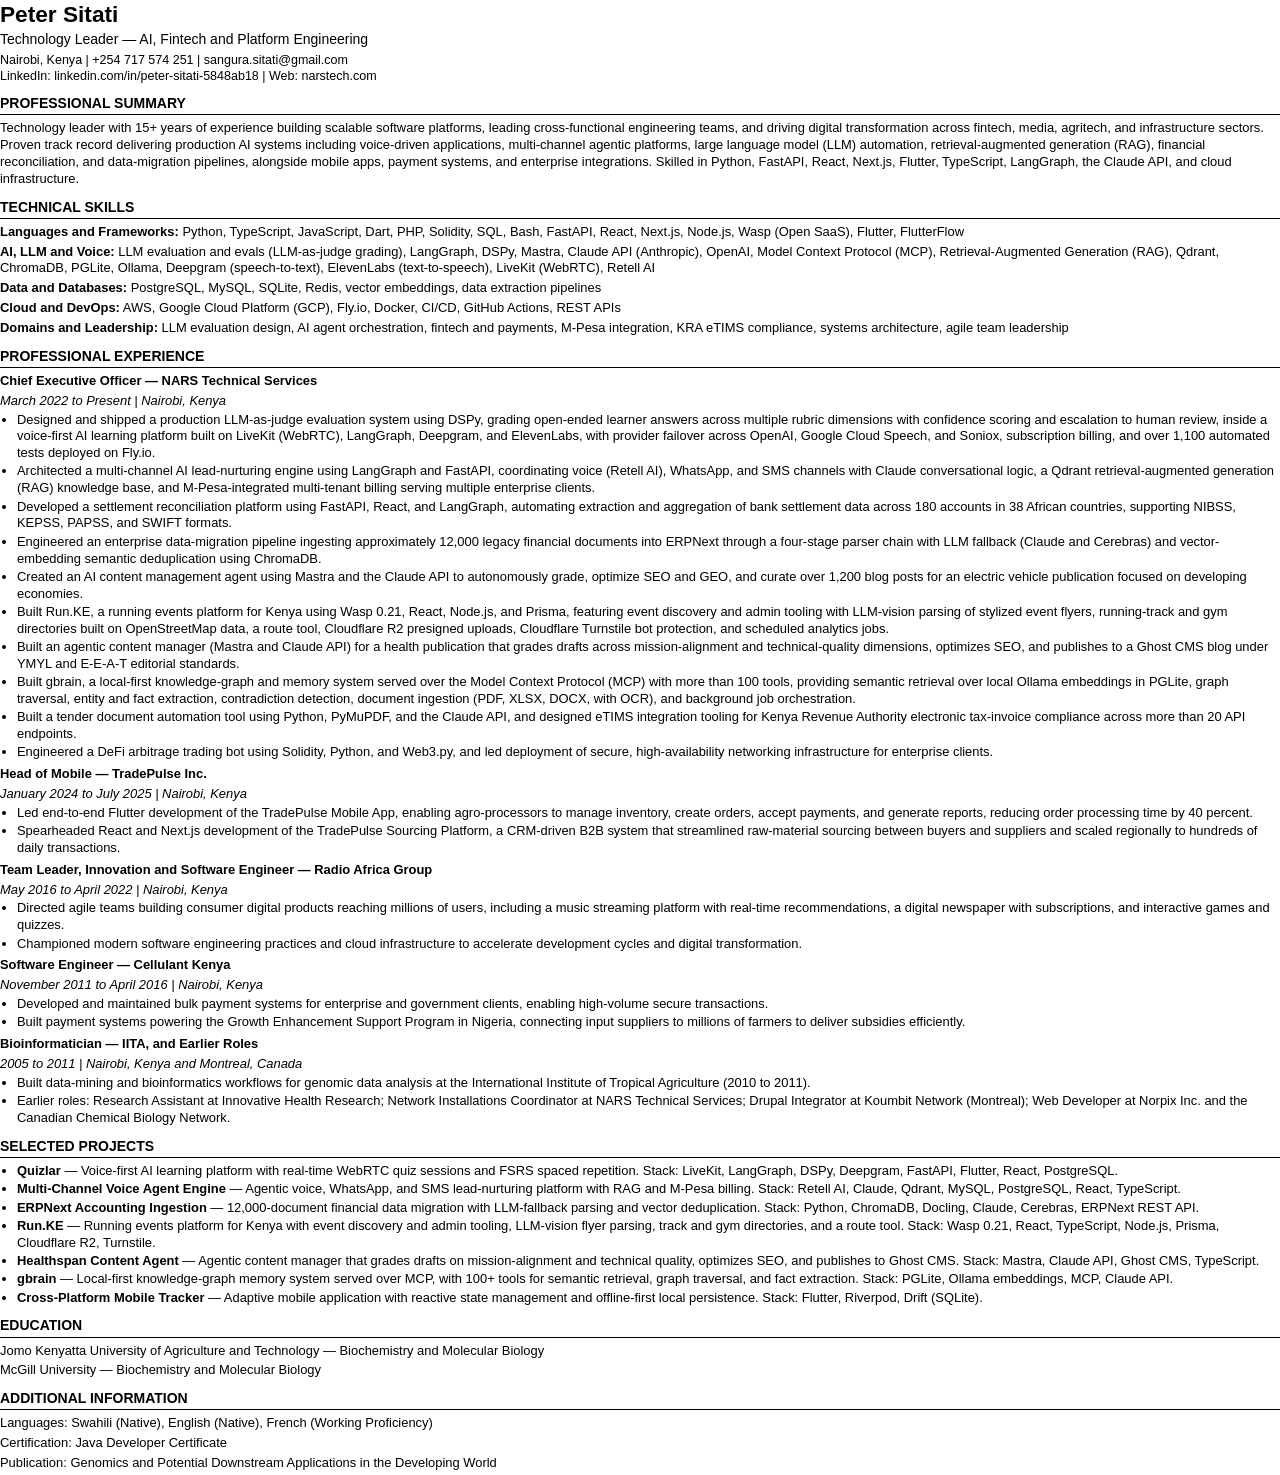
==== static/resume-ats.html @ b28a87ce "Overhaul portfolio content and cut image weight 12 MB to 628 KB Content corrected against a git-hist" ====
<!DOCTYPE html>
<html lang="en">
<head>
<meta charset="utf-8">
<title>Peter Sitati — Resume (ATS)</title>
<style>
  @page { size: A4; margin: 13mm 14mm; }
  * { box-sizing: border-box; margin: 0; padding: 0; }
  body {
    font-family: Arial, "Helvetica Neue", Helvetica, sans-serif;
    color: #000;
    font-size: 9.7pt;
    line-height: 1.3;
  }
  a { color: #000; text-decoration: none; }

  h1 { font-size: 17pt; font-weight: 700; }
  .role { font-size: 10.5pt; font-weight: 400; margin-top: 1px; }
  .contact { margin-top: 3px; font-size: 9.4pt; }

  h2 {
    font-size: 10.5pt; font-weight: 700; text-transform: uppercase;
    border-bottom: 1px solid #000; padding-bottom: 2px;
    margin-top: 10px; margin-bottom: 5px;
  }
  p { margin-bottom: 3px; }

  .job-title { font-weight: 700; margin-top: 5px; }
  .job-meta { font-style: italic; margin-bottom: 1px; }
  ul { margin: 2px 0 5px 17px; }
  li { margin-bottom: 1.5px; }
  .skills-line { margin-bottom: 3px; }
  .skills-line b { font-weight: 700; }
</style>
</head>
<body>

<h1>Peter Sitati</h1>
<div class="role">Technology Leader — AI, Fintech and Platform Engineering</div>
<div class="contact">
  Nairobi, Kenya | +254 717 574 251 | sangura.sitati@gmail.com<br>
  LinkedIn: linkedin.com/in/peter-sitati-5848ab18 | Web: narstech.com
</div>

<h2>Professional Summary</h2>
<p>Technology leader with 15+ years of experience building scalable software platforms, leading cross-functional engineering teams, and driving digital transformation across fintech, media, agritech, and infrastructure sectors. Proven track record delivering production AI systems including voice-driven applications, multi-channel agentic platforms, large language model (LLM) automation, retrieval-augmented generation (RAG), financial reconciliation, and data-migration pipelines, alongside mobile apps, payment systems, and enterprise integrations. Skilled in Python, FastAPI, React, Next.js, Flutter, TypeScript, LangGraph, the Claude API, and cloud infrastructure.</p>

<h2>Technical Skills</h2>
<p class="skills-line"><b>Languages and Frameworks:</b> Python, TypeScript, JavaScript, Dart, PHP, Solidity, SQL, Bash, FastAPI, React, Next.js, Node.js, Wasp (Open SaaS), Flutter, FlutterFlow</p>
<p class="skills-line"><b>AI, LLM and Voice:</b> LLM evaluation and evals (LLM-as-judge grading), LangGraph, DSPy, Mastra, Claude API (Anthropic), OpenAI, Model Context Protocol (MCP), Retrieval-Augmented Generation (RAG), Qdrant, ChromaDB, PGLite, Ollama, Deepgram (speech-to-text), ElevenLabs (text-to-speech), LiveKit (WebRTC), Retell AI</p>
<p class="skills-line"><b>Data and Databases:</b> PostgreSQL, MySQL, SQLite, Redis, vector embeddings, data extraction pipelines</p>
<p class="skills-line"><b>Cloud and DevOps:</b> AWS, Google Cloud Platform (GCP), Fly.io, Docker, CI/CD, GitHub Actions, REST APIs</p>
<p class="skills-line"><b>Domains and Leadership:</b> LLM evaluation design, AI agent orchestration, fintech and payments, M-Pesa integration, KRA eTIMS compliance, systems architecture, agile team leadership</p>

<h2>Professional Experience</h2>

<p class="job-title">Chief Executive Officer — NARS Technical Services</p>
<p class="job-meta">March 2022 to Present | Nairobi, Kenya</p>
<ul>
  <li>Designed and shipped a production LLM-as-judge evaluation system using DSPy, grading open-ended learner answers across multiple rubric dimensions with confidence scoring and escalation to human review, inside a voice-first AI learning platform built on LiveKit (WebRTC), LangGraph, Deepgram, and ElevenLabs, with provider failover across OpenAI, Google Cloud Speech, and Soniox, subscription billing, and over 1,100 automated tests deployed on Fly.io.</li>
  <li>Architected a multi-channel AI lead-nurturing engine using LangGraph and FastAPI, coordinating voice (Retell AI), WhatsApp, and SMS channels with Claude conversational logic, a Qdrant retrieval-augmented generation (RAG) knowledge base, and M-Pesa-integrated multi-tenant billing serving multiple enterprise clients.</li>
  <li>Developed a settlement reconciliation platform using FastAPI, React, and LangGraph, automating extraction and aggregation of bank settlement data across 180 accounts in 38 African countries, supporting NIBSS, KEPSS, PAPSS, and SWIFT formats.</li>
  <li>Engineered an enterprise data-migration pipeline ingesting approximately 12,000 legacy financial documents into ERPNext through a four-stage parser chain with LLM fallback (Claude and Cerebras) and vector-embedding semantic deduplication using ChromaDB.</li>
  <li>Created an AI content management agent using Mastra and the Claude API to autonomously grade, optimize SEO and GEO, and curate over 1,200 blog posts for an electric vehicle publication focused on developing economies.</li>
  <li>Built Run.KE, a running events platform for Kenya using Wasp 0.21, React, Node.js, and Prisma, featuring event discovery and admin tooling with LLM-vision parsing of stylized event flyers, running-track and gym directories built on OpenStreetMap data, a route tool, Cloudflare R2 presigned uploads, Cloudflare Turnstile bot protection, and scheduled analytics jobs.</li>
  <li>Built an agentic content manager (Mastra and Claude API) for a health publication that grades drafts across mission-alignment and technical-quality dimensions, optimizes SEO, and publishes to a Ghost CMS blog under YMYL and E-E-A-T editorial standards.</li>
  <li>Built gbrain, a local-first knowledge-graph and memory system served over the Model Context Protocol (MCP) with more than 100 tools, providing semantic retrieval over local Ollama embeddings in PGLite, graph traversal, entity and fact extraction, contradiction detection, document ingestion (PDF, XLSX, DOCX, with OCR), and background job orchestration.</li>
  <li>Built a tender document automation tool using Python, PyMuPDF, and the Claude API, and designed eTIMS integration tooling for Kenya Revenue Authority electronic tax-invoice compliance across more than 20 API endpoints.</li>
  <li>Engineered a DeFi arbitrage trading bot using Solidity, Python, and Web3.py, and led deployment of secure, high-availability networking infrastructure for enterprise clients.</li>
</ul>

<p class="job-title">Head of Mobile — TradePulse Inc.</p>
<p class="job-meta">January 2024 to July 2025 | Nairobi, Kenya</p>
<ul>
  <li>Led end-to-end Flutter development of the TradePulse Mobile App, enabling agro-processors to manage inventory, create orders, accept payments, and generate reports, reducing order processing time by 40 percent.</li>
  <li>Spearheaded React and Next.js development of the TradePulse Sourcing Platform, a CRM-driven B2B system that streamlined raw-material sourcing between buyers and suppliers and scaled regionally to hundreds of daily transactions.</li>
</ul>

<p class="job-title">Team Leader, Innovation and Software Engineer — Radio Africa Group</p>
<p class="job-meta">May 2016 to April 2022 | Nairobi, Kenya</p>
<ul>
  <li>Directed agile teams building consumer digital products reaching millions of users, including a music streaming platform with real-time recommendations, a digital newspaper with subscriptions, and interactive games and quizzes.</li>
  <li>Championed modern software engineering practices and cloud infrastructure to accelerate development cycles and digital transformation.</li>
</ul>

<p class="job-title">Software Engineer — Cellulant Kenya</p>
<p class="job-meta">November 2011 to April 2016 | Nairobi, Kenya</p>
<ul>
  <li>Developed and maintained bulk payment systems for enterprise and government clients, enabling high-volume secure transactions.</li>
  <li>Built payment systems powering the Growth Enhancement Support Program in Nigeria, connecting input suppliers to millions of farmers to deliver subsidies efficiently.</li>
</ul>

<p class="job-title">Bioinformatician — IITA, and Earlier Roles</p>
<p class="job-meta">2005 to 2011 | Nairobi, Kenya and Montreal, Canada</p>
<ul>
  <li>Built data-mining and bioinformatics workflows for genomic data analysis at the International Institute of Tropical Agriculture (2010 to 2011).</li>
  <li>Earlier roles: Research Assistant at Innovative Health Research; Network Installations Coordinator at NARS Technical Services; Drupal Integrator at Koumbit Network (Montreal); Web Developer at Norpix Inc. and the Canadian Chemical Biology Network.</li>
</ul>

<h2>Selected Projects</h2>
<ul>
  <li><b>Quizlar</b> — Voice-first AI learning platform with real-time WebRTC quiz sessions and FSRS spaced repetition. Stack: LiveKit, LangGraph, DSPy, Deepgram, FastAPI, Flutter, React, PostgreSQL.</li>
  <li><b>Multi-Channel Voice Agent Engine</b> — Agentic voice, WhatsApp, and SMS lead-nurturing platform with RAG and M-Pesa billing. Stack: Retell AI, Claude, Qdrant, MySQL, PostgreSQL, React, TypeScript.</li>
  <li><b>ERPNext Accounting Ingestion</b> — 12,000-document financial data migration with LLM-fallback parsing and vector deduplication. Stack: Python, ChromaDB, Docling, Claude, Cerebras, ERPNext REST API.</li>
  <li><b>Run.KE</b> — Running events platform for Kenya with event discovery and admin tooling, LLM-vision flyer parsing, track and gym directories, and a route tool. Stack: Wasp 0.21, React, TypeScript, Node.js, Prisma, Cloudflare R2, Turnstile.</li>
  <li><b>Healthspan Content Agent</b> — Agentic content manager that grades drafts on mission-alignment and technical quality, optimizes SEO, and publishes to Ghost CMS. Stack: Mastra, Claude API, Ghost CMS, TypeScript.</li>
  <li><b>gbrain</b> — Local-first knowledge-graph memory system served over MCP, with 100+ tools for semantic retrieval, graph traversal, and fact extraction. Stack: PGLite, Ollama embeddings, MCP, Claude API.</li>
  <li><b>Cross-Platform Mobile Tracker</b> — Adaptive mobile application with reactive state management and offline-first local persistence. Stack: Flutter, Riverpod, Drift (SQLite).</li>
</ul>

<h2>Education</h2>
<p>Jomo Kenyatta University of Agriculture and Technology — Biochemistry and Molecular Biology</p>
<p>McGill University — Biochemistry and Molecular Biology</p>

<h2>Additional Information</h2>
<p>Languages: Swahili (Native), English (Native), French (Working Proficiency)</p>
<p>Certification: Java Developer Certificate</p>
<p>Publication: Genomics and Potential Downstream Applications in the Developing World</p>

</body>
</html>
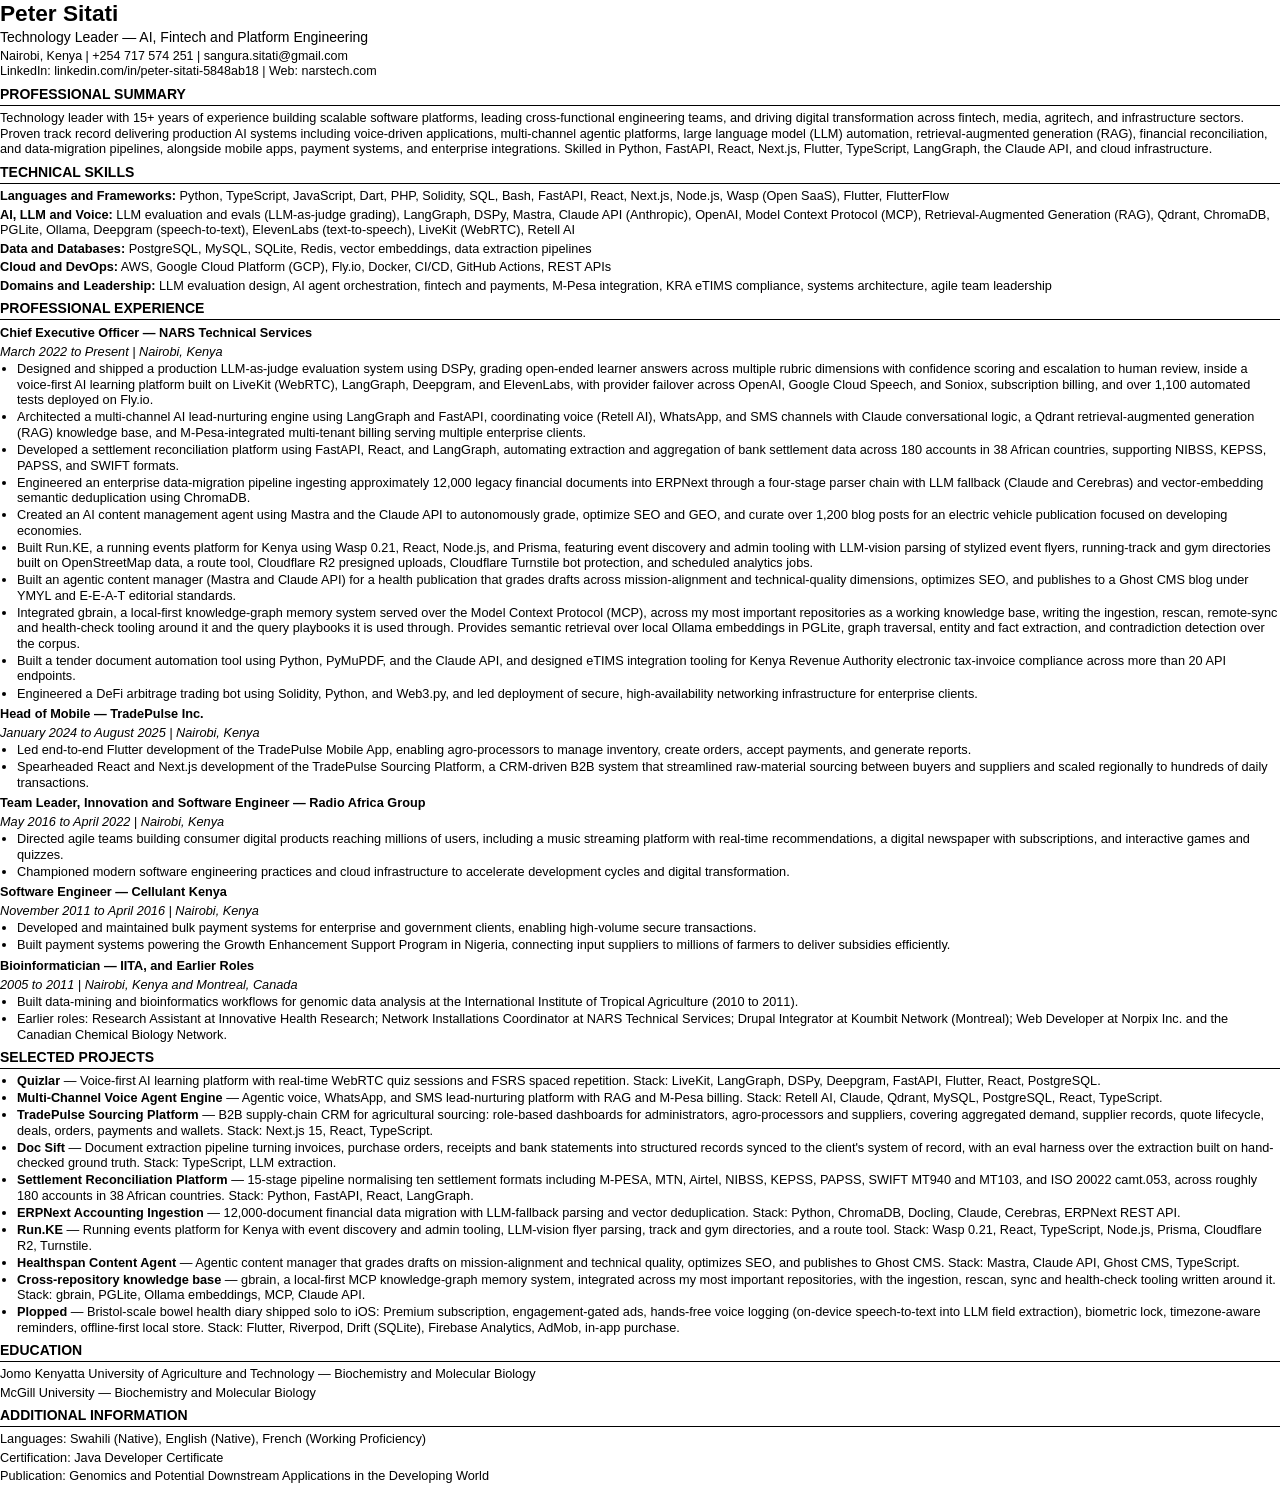
==== commit 96cdcddf: "Correct both CVs against the 2026-08-28 git audit gbrain reworded from "built" to "integrated": it i" ====
--- a/static/resume-ats.html
+++ b/static/resume-ats.html
@@ -9,8 +9,8 @@
   body {
     font-family: Arial, "Helvetica Neue", Helvetica, sans-serif;
     color: #000;
-    font-size: 9.7pt;
-    line-height: 1.3;
+    font-size: 9.55pt;
+    line-height: 1.22;
   }
   a { color: #000; text-decoration: none; }
 
@@ -21,7 +21,7 @@
   h2 {
     font-size: 10.5pt; font-weight: 700; text-transform: uppercase;
     border-bottom: 1px solid #000; padding-bottom: 2px;
-    margin-top: 10px; margin-bottom: 5px;
+    margin-top: 7px; margin-bottom: 4px;
   }
   p { margin-bottom: 3px; }
 
@@ -64,15 +64,15 @@
   <li>Created an AI content management agent using Mastra and the Claude API to autonomously grade, optimize SEO and GEO, and curate over 1,200 blog posts for an electric vehicle publication focused on developing economies.</li>
   <li>Built Run.KE, a running events platform for Kenya using Wasp 0.21, React, Node.js, and Prisma, featuring event discovery and admin tooling with LLM-vision parsing of stylized event flyers, running-track and gym directories built on OpenStreetMap data, a route tool, Cloudflare R2 presigned uploads, Cloudflare Turnstile bot protection, and scheduled analytics jobs.</li>
   <li>Built an agentic content manager (Mastra and Claude API) for a health publication that grades drafts across mission-alignment and technical-quality dimensions, optimizes SEO, and publishes to a Ghost CMS blog under YMYL and E-E-A-T editorial standards.</li>
-  <li>Built gbrain, a local-first knowledge-graph and memory system served over the Model Context Protocol (MCP) with more than 100 tools, providing semantic retrieval over local Ollama embeddings in PGLite, graph traversal, entity and fact extraction, contradiction detection, document ingestion (PDF, XLSX, DOCX, with OCR), and background job orchestration.</li>
+  <li>Integrated gbrain, a local-first knowledge-graph memory system served over the Model Context Protocol (MCP), across my most important repositories as a working knowledge base, writing the ingestion, rescan, remote-sync and health-check tooling around it and the query playbooks it is used through. Provides semantic retrieval over local Ollama embeddings in PGLite, graph traversal, entity and fact extraction, and contradiction detection over the corpus.</li>
   <li>Built a tender document automation tool using Python, PyMuPDF, and the Claude API, and designed eTIMS integration tooling for Kenya Revenue Authority electronic tax-invoice compliance across more than 20 API endpoints.</li>
   <li>Engineered a DeFi arbitrage trading bot using Solidity, Python, and Web3.py, and led deployment of secure, high-availability networking infrastructure for enterprise clients.</li>
 </ul>
 
 <p class="job-title">Head of Mobile — TradePulse Inc.</p>
-<p class="job-meta">January 2024 to July 2025 | Nairobi, Kenya</p>
+<p class="job-meta">January 2024 to August 2025 | Nairobi, Kenya</p>
 <ul>
-  <li>Led end-to-end Flutter development of the TradePulse Mobile App, enabling agro-processors to manage inventory, create orders, accept payments, and generate reports, reducing order processing time by 40 percent.</li>
+  <li>Led end-to-end Flutter development of the TradePulse Mobile App, enabling agro-processors to manage inventory, create orders, accept payments, and generate reports.</li>
   <li>Spearheaded React and Next.js development of the TradePulse Sourcing Platform, a CRM-driven B2B system that streamlined raw-material sourcing between buyers and suppliers and scaled regionally to hundreds of daily transactions.</li>
 </ul>
 
@@ -101,11 +101,14 @@
 <ul>
   <li><b>Quizlar</b> — Voice-first AI learning platform with real-time WebRTC quiz sessions and FSRS spaced repetition. Stack: LiveKit, LangGraph, DSPy, Deepgram, FastAPI, Flutter, React, PostgreSQL.</li>
   <li><b>Multi-Channel Voice Agent Engine</b> — Agentic voice, WhatsApp, and SMS lead-nurturing platform with RAG and M-Pesa billing. Stack: Retell AI, Claude, Qdrant, MySQL, PostgreSQL, React, TypeScript.</li>
+  <li><b>TradePulse Sourcing Platform</b> — B2B supply-chain CRM for agricultural sourcing: role-based dashboards for administrators, agro-processors and suppliers, covering aggregated demand, supplier records, quote lifecycle, deals, orders, payments and wallets. Stack: Next.js 15, React, TypeScript.</li>
+  <li><b>Doc Sift</b> — Document extraction pipeline turning invoices, purchase orders, receipts and bank statements into structured records synced to the client's system of record, with an eval harness over the extraction built on hand-checked ground truth. Stack: TypeScript, LLM extraction.</li>
+  <li><b>Settlement Reconciliation Platform</b> — 15-stage pipeline normalising ten settlement formats including M-PESA, MTN, Airtel, NIBSS, KEPSS, PAPSS, SWIFT MT940 and MT103, and ISO 20022 camt.053, across roughly 180 accounts in 38 African countries. Stack: Python, FastAPI, React, LangGraph.</li>
   <li><b>ERPNext Accounting Ingestion</b> — 12,000-document financial data migration with LLM-fallback parsing and vector deduplication. Stack: Python, ChromaDB, Docling, Claude, Cerebras, ERPNext REST API.</li>
   <li><b>Run.KE</b> — Running events platform for Kenya with event discovery and admin tooling, LLM-vision flyer parsing, track and gym directories, and a route tool. Stack: Wasp 0.21, React, TypeScript, Node.js, Prisma, Cloudflare R2, Turnstile.</li>
   <li><b>Healthspan Content Agent</b> — Agentic content manager that grades drafts on mission-alignment and technical quality, optimizes SEO, and publishes to Ghost CMS. Stack: Mastra, Claude API, Ghost CMS, TypeScript.</li>
-  <li><b>gbrain</b> — Local-first knowledge-graph memory system served over MCP, with 100+ tools for semantic retrieval, graph traversal, and fact extraction. Stack: PGLite, Ollama embeddings, MCP, Claude API.</li>
-  <li><b>Cross-Platform Mobile Tracker</b> — Adaptive mobile application with reactive state management and offline-first local persistence. Stack: Flutter, Riverpod, Drift (SQLite).</li>
+  <li><b>Cross-repository knowledge base</b> — gbrain, a local-first MCP knowledge-graph memory system, integrated across my most important repositories, with the ingestion, rescan, sync and health-check tooling written around it. Stack: gbrain, PGLite, Ollama embeddings, MCP, Claude API.</li>
+  <li><b>Plopped</b> — Bristol-scale bowel health diary shipped solo to iOS: Premium subscription, engagement-gated ads, hands-free voice logging (on-device speech-to-text into LLM field extraction), biometric lock, timezone-aware reminders, offline-first local store. Stack: Flutter, Riverpod, Drift (SQLite), Firebase Analytics, AdMob, in-app purchase.</li>
 </ul>
 
 <h2>Education</h2>
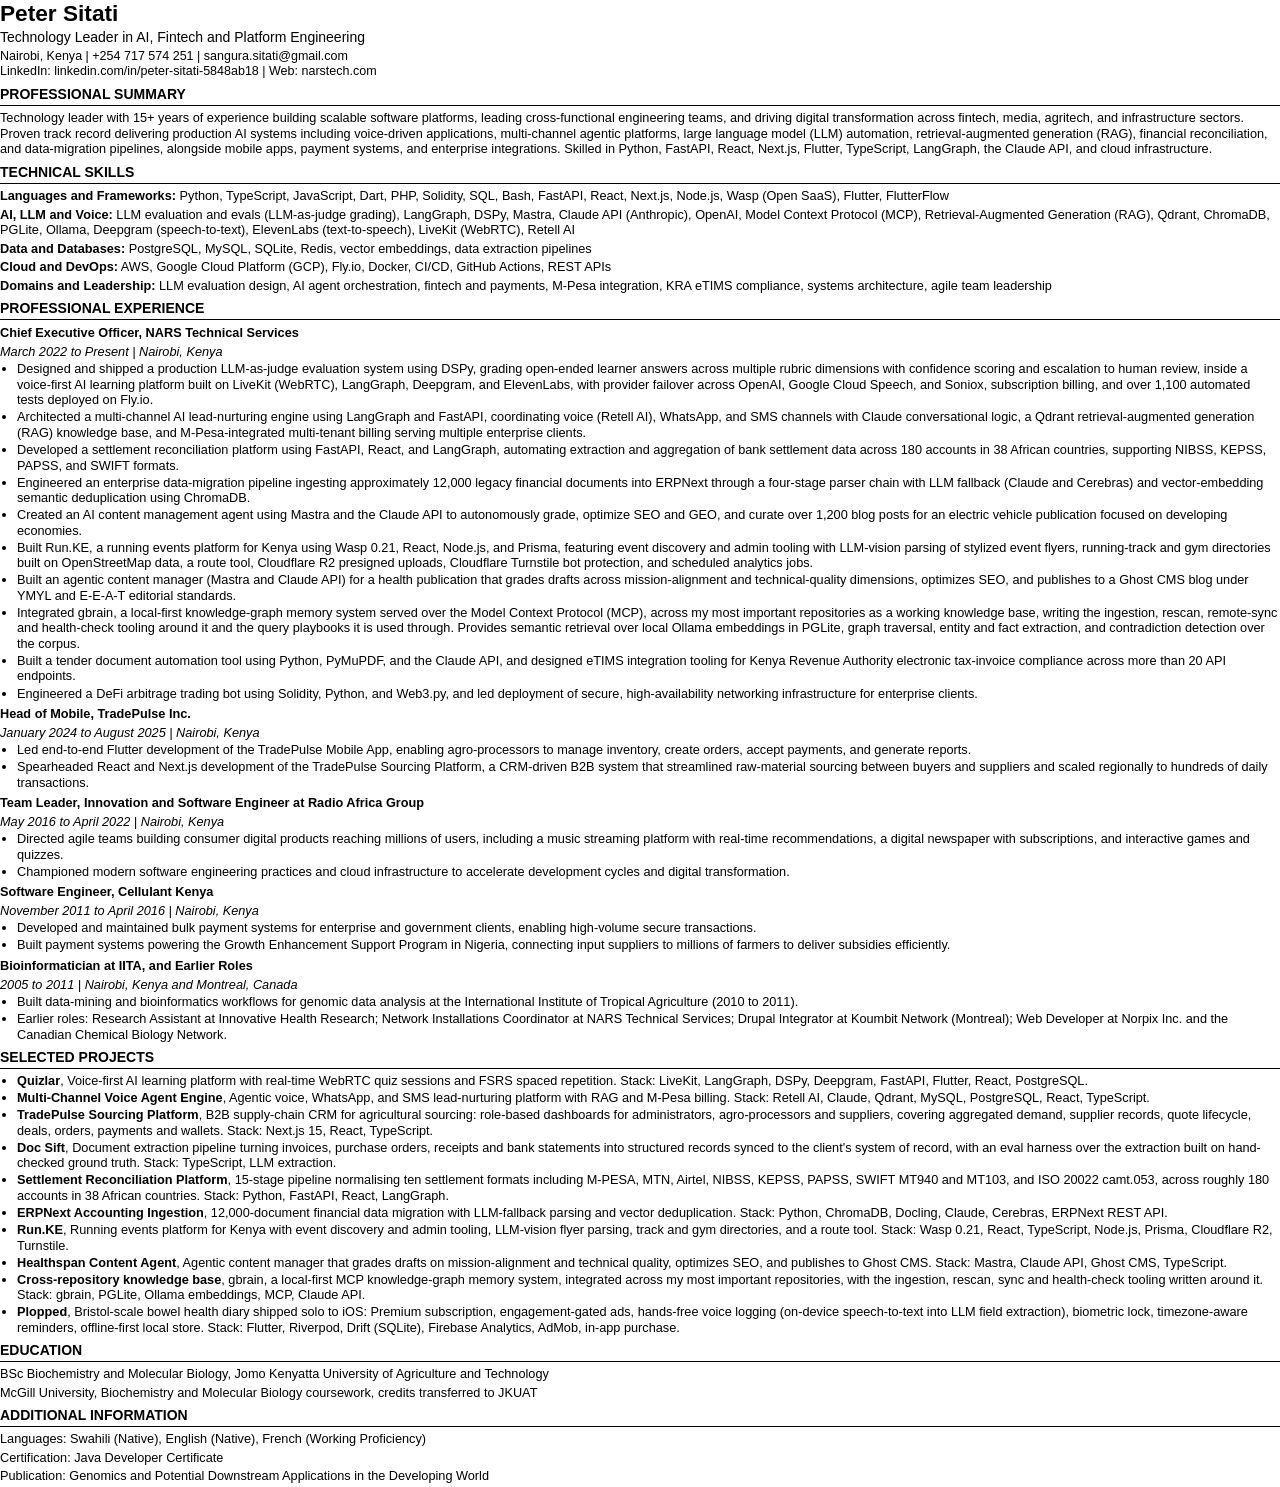
==== commit e7a6222f: "Add four role-tailored CV variants, fix education, sweep dashes Per-role CV tailoring instead of one" ====
--- a/static/resume-ats.html
+++ b/static/resume-ats.html
@@ -2,7 +2,7 @@
 <html lang="en">
 <head>
 <meta charset="utf-8">
-<title>Peter Sitati — Resume (ATS)</title>
+<title>Peter Sitati, Resume (ATS)</title>
 <style>
   @page { size: A4; margin: 13mm 14mm; }
   * { box-sizing: border-box; margin: 0; padding: 0; }
@@ -36,7 +36,7 @@
 <body>
 
 <h1>Peter Sitati</h1>
-<div class="role">Technology Leader — AI, Fintech and Platform Engineering</div>
+<div class="role">Technology Leader in AI, Fintech and Platform Engineering</div>
 <div class="contact">
   Nairobi, Kenya | +254 717 574 251 | sangura.sitati@gmail.com<br>
   LinkedIn: linkedin.com/in/peter-sitati-5848ab18 | Web: narstech.com
@@ -54,7 +54,7 @@
 
 <h2>Professional Experience</h2>
 
-<p class="job-title">Chief Executive Officer — NARS Technical Services</p>
+<p class="job-title">Chief Executive Officer, NARS Technical Services</p>
 <p class="job-meta">March 2022 to Present | Nairobi, Kenya</p>
 <ul>
   <li>Designed and shipped a production LLM-as-judge evaluation system using DSPy, grading open-ended learner answers across multiple rubric dimensions with confidence scoring and escalation to human review, inside a voice-first AI learning platform built on LiveKit (WebRTC), LangGraph, Deepgram, and ElevenLabs, with provider failover across OpenAI, Google Cloud Speech, and Soniox, subscription billing, and over 1,100 automated tests deployed on Fly.io.</li>
@@ -69,28 +69,28 @@
   <li>Engineered a DeFi arbitrage trading bot using Solidity, Python, and Web3.py, and led deployment of secure, high-availability networking infrastructure for enterprise clients.</li>
 </ul>
 
-<p class="job-title">Head of Mobile — TradePulse Inc.</p>
+<p class="job-title">Head of Mobile, TradePulse Inc.</p>
 <p class="job-meta">January 2024 to August 2025 | Nairobi, Kenya</p>
 <ul>
   <li>Led end-to-end Flutter development of the TradePulse Mobile App, enabling agro-processors to manage inventory, create orders, accept payments, and generate reports.</li>
   <li>Spearheaded React and Next.js development of the TradePulse Sourcing Platform, a CRM-driven B2B system that streamlined raw-material sourcing between buyers and suppliers and scaled regionally to hundreds of daily transactions.</li>
 </ul>
 
-<p class="job-title">Team Leader, Innovation and Software Engineer — Radio Africa Group</p>
+<p class="job-title">Team Leader, Innovation and Software Engineer at Radio Africa Group</p>
 <p class="job-meta">May 2016 to April 2022 | Nairobi, Kenya</p>
 <ul>
   <li>Directed agile teams building consumer digital products reaching millions of users, including a music streaming platform with real-time recommendations, a digital newspaper with subscriptions, and interactive games and quizzes.</li>
   <li>Championed modern software engineering practices and cloud infrastructure to accelerate development cycles and digital transformation.</li>
 </ul>
 
-<p class="job-title">Software Engineer — Cellulant Kenya</p>
+<p class="job-title">Software Engineer, Cellulant Kenya</p>
 <p class="job-meta">November 2011 to April 2016 | Nairobi, Kenya</p>
 <ul>
   <li>Developed and maintained bulk payment systems for enterprise and government clients, enabling high-volume secure transactions.</li>
   <li>Built payment systems powering the Growth Enhancement Support Program in Nigeria, connecting input suppliers to millions of farmers to deliver subsidies efficiently.</li>
 </ul>
 
-<p class="job-title">Bioinformatician — IITA, and Earlier Roles</p>
+<p class="job-title">Bioinformatician at IITA, and Earlier Roles</p>
 <p class="job-meta">2005 to 2011 | Nairobi, Kenya and Montreal, Canada</p>
 <ul>
   <li>Built data-mining and bioinformatics workflows for genomic data analysis at the International Institute of Tropical Agriculture (2010 to 2011).</li>
@@ -99,21 +99,21 @@
 
 <h2>Selected Projects</h2>
 <ul>
-  <li><b>Quizlar</b> — Voice-first AI learning platform with real-time WebRTC quiz sessions and FSRS spaced repetition. Stack: LiveKit, LangGraph, DSPy, Deepgram, FastAPI, Flutter, React, PostgreSQL.</li>
-  <li><b>Multi-Channel Voice Agent Engine</b> — Agentic voice, WhatsApp, and SMS lead-nurturing platform with RAG and M-Pesa billing. Stack: Retell AI, Claude, Qdrant, MySQL, PostgreSQL, React, TypeScript.</li>
-  <li><b>TradePulse Sourcing Platform</b> — B2B supply-chain CRM for agricultural sourcing: role-based dashboards for administrators, agro-processors and suppliers, covering aggregated demand, supplier records, quote lifecycle, deals, orders, payments and wallets. Stack: Next.js 15, React, TypeScript.</li>
-  <li><b>Doc Sift</b> — Document extraction pipeline turning invoices, purchase orders, receipts and bank statements into structured records synced to the client's system of record, with an eval harness over the extraction built on hand-checked ground truth. Stack: TypeScript, LLM extraction.</li>
-  <li><b>Settlement Reconciliation Platform</b> — 15-stage pipeline normalising ten settlement formats including M-PESA, MTN, Airtel, NIBSS, KEPSS, PAPSS, SWIFT MT940 and MT103, and ISO 20022 camt.053, across roughly 180 accounts in 38 African countries. Stack: Python, FastAPI, React, LangGraph.</li>
-  <li><b>ERPNext Accounting Ingestion</b> — 12,000-document financial data migration with LLM-fallback parsing and vector deduplication. Stack: Python, ChromaDB, Docling, Claude, Cerebras, ERPNext REST API.</li>
-  <li><b>Run.KE</b> — Running events platform for Kenya with event discovery and admin tooling, LLM-vision flyer parsing, track and gym directories, and a route tool. Stack: Wasp 0.21, React, TypeScript, Node.js, Prisma, Cloudflare R2, Turnstile.</li>
-  <li><b>Healthspan Content Agent</b> — Agentic content manager that grades drafts on mission-alignment and technical quality, optimizes SEO, and publishes to Ghost CMS. Stack: Mastra, Claude API, Ghost CMS, TypeScript.</li>
-  <li><b>Cross-repository knowledge base</b> — gbrain, a local-first MCP knowledge-graph memory system, integrated across my most important repositories, with the ingestion, rescan, sync and health-check tooling written around it. Stack: gbrain, PGLite, Ollama embeddings, MCP, Claude API.</li>
-  <li><b>Plopped</b> — Bristol-scale bowel health diary shipped solo to iOS: Premium subscription, engagement-gated ads, hands-free voice logging (on-device speech-to-text into LLM field extraction), biometric lock, timezone-aware reminders, offline-first local store. Stack: Flutter, Riverpod, Drift (SQLite), Firebase Analytics, AdMob, in-app purchase.</li>
+  <li><b>Quizlar</b>, Voice-first AI learning platform with real-time WebRTC quiz sessions and FSRS spaced repetition. Stack: LiveKit, LangGraph, DSPy, Deepgram, FastAPI, Flutter, React, PostgreSQL.</li>
+  <li><b>Multi-Channel Voice Agent Engine</b>, Agentic voice, WhatsApp, and SMS lead-nurturing platform with RAG and M-Pesa billing. Stack: Retell AI, Claude, Qdrant, MySQL, PostgreSQL, React, TypeScript.</li>
+  <li><b>TradePulse Sourcing Platform</b>, B2B supply-chain CRM for agricultural sourcing: role-based dashboards for administrators, agro-processors and suppliers, covering aggregated demand, supplier records, quote lifecycle, deals, orders, payments and wallets. Stack: Next.js 15, React, TypeScript.</li>
+  <li><b>Doc Sift</b>, Document extraction pipeline turning invoices, purchase orders, receipts and bank statements into structured records synced to the client's system of record, with an eval harness over the extraction built on hand-checked ground truth. Stack: TypeScript, LLM extraction.</li>
+  <li><b>Settlement Reconciliation Platform</b>, 15-stage pipeline normalising ten settlement formats including M-PESA, MTN, Airtel, NIBSS, KEPSS, PAPSS, SWIFT MT940 and MT103, and ISO 20022 camt.053, across roughly 180 accounts in 38 African countries. Stack: Python, FastAPI, React, LangGraph.</li>
+  <li><b>ERPNext Accounting Ingestion</b>, 12,000-document financial data migration with LLM-fallback parsing and vector deduplication. Stack: Python, ChromaDB, Docling, Claude, Cerebras, ERPNext REST API.</li>
+  <li><b>Run.KE</b>, Running events platform for Kenya with event discovery and admin tooling, LLM-vision flyer parsing, track and gym directories, and a route tool. Stack: Wasp 0.21, React, TypeScript, Node.js, Prisma, Cloudflare R2, Turnstile.</li>
+  <li><b>Healthspan Content Agent</b>, Agentic content manager that grades drafts on mission-alignment and technical quality, optimizes SEO, and publishes to Ghost CMS. Stack: Mastra, Claude API, Ghost CMS, TypeScript.</li>
+  <li><b>Cross-repository knowledge base</b>, gbrain, a local-first MCP knowledge-graph memory system, integrated across my most important repositories, with the ingestion, rescan, sync and health-check tooling written around it. Stack: gbrain, PGLite, Ollama embeddings, MCP, Claude API.</li>
+  <li><b>Plopped</b>, Bristol-scale bowel health diary shipped solo to iOS: Premium subscription, engagement-gated ads, hands-free voice logging (on-device speech-to-text into LLM field extraction), biometric lock, timezone-aware reminders, offline-first local store. Stack: Flutter, Riverpod, Drift (SQLite), Firebase Analytics, AdMob, in-app purchase.</li>
 </ul>
 
 <h2>Education</h2>
-<p>Jomo Kenyatta University of Agriculture and Technology — Biochemistry and Molecular Biology</p>
-<p>McGill University — Biochemistry and Molecular Biology</p>
+<p>BSc Biochemistry and Molecular Biology, Jomo Kenyatta University of Agriculture and Technology</p>
+<p>McGill University, Biochemistry and Molecular Biology coursework, credits transferred to JKUAT</p>
 
 <h2>Additional Information</h2>
 <p>Languages: Swahili (Native), English (Native), French (Working Proficiency)</p>
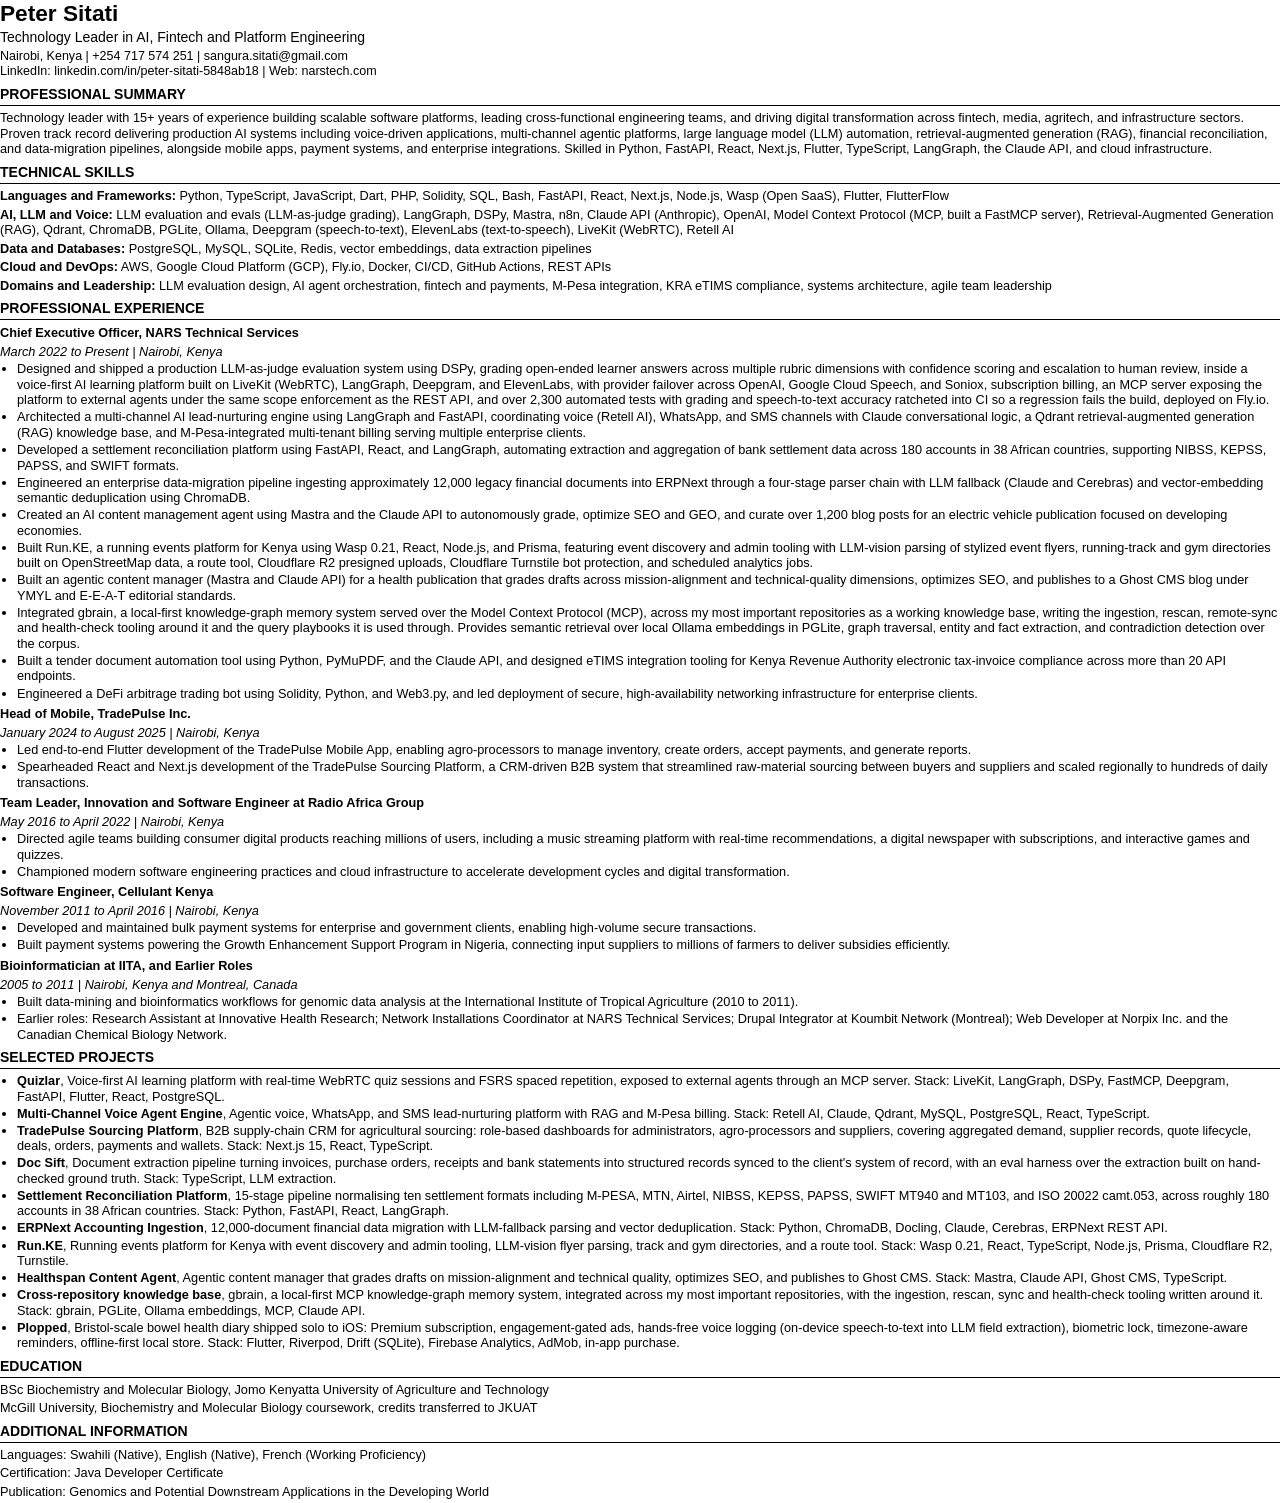
==== commit 5def1ffa: "Correct all seven CVs against the quizlar audit Audited ~/Downloads/src/quizlar directly rather than" ====
--- a/static/resume-ats.html
+++ b/static/resume-ats.html
@@ -47,7 +47,7 @@
 
 <h2>Technical Skills</h2>
 <p class="skills-line"><b>Languages and Frameworks:</b> Python, TypeScript, JavaScript, Dart, PHP, Solidity, SQL, Bash, FastAPI, React, Next.js, Node.js, Wasp (Open SaaS), Flutter, FlutterFlow</p>
-<p class="skills-line"><b>AI, LLM and Voice:</b> LLM evaluation and evals (LLM-as-judge grading), LangGraph, DSPy, Mastra, Claude API (Anthropic), OpenAI, Model Context Protocol (MCP), Retrieval-Augmented Generation (RAG), Qdrant, ChromaDB, PGLite, Ollama, Deepgram (speech-to-text), ElevenLabs (text-to-speech), LiveKit (WebRTC), Retell AI</p>
+<p class="skills-line"><b>AI, LLM and Voice:</b> LLM evaluation and evals (LLM-as-judge grading), LangGraph, DSPy, Mastra, n8n, Claude API (Anthropic), OpenAI, Model Context Protocol (MCP, built a FastMCP server), Retrieval-Augmented Generation (RAG), Qdrant, ChromaDB, PGLite, Ollama, Deepgram (speech-to-text), ElevenLabs (text-to-speech), LiveKit (WebRTC), Retell AI</p>
 <p class="skills-line"><b>Data and Databases:</b> PostgreSQL, MySQL, SQLite, Redis, vector embeddings, data extraction pipelines</p>
 <p class="skills-line"><b>Cloud and DevOps:</b> AWS, Google Cloud Platform (GCP), Fly.io, Docker, CI/CD, GitHub Actions, REST APIs</p>
 <p class="skills-line"><b>Domains and Leadership:</b> LLM evaluation design, AI agent orchestration, fintech and payments, M-Pesa integration, KRA eTIMS compliance, systems architecture, agile team leadership</p>
@@ -57,7 +57,7 @@
 <p class="job-title">Chief Executive Officer, NARS Technical Services</p>
 <p class="job-meta">March 2022 to Present | Nairobi, Kenya</p>
 <ul>
-  <li>Designed and shipped a production LLM-as-judge evaluation system using DSPy, grading open-ended learner answers across multiple rubric dimensions with confidence scoring and escalation to human review, inside a voice-first AI learning platform built on LiveKit (WebRTC), LangGraph, Deepgram, and ElevenLabs, with provider failover across OpenAI, Google Cloud Speech, and Soniox, subscription billing, and over 1,100 automated tests deployed on Fly.io.</li>
+  <li>Designed and shipped a production LLM-as-judge evaluation system using DSPy, grading open-ended learner answers across multiple rubric dimensions with confidence scoring and escalation to human review, inside a voice-first AI learning platform built on LiveKit (WebRTC), LangGraph, Deepgram, and ElevenLabs, with provider failover across OpenAI, Google Cloud Speech, and Soniox, subscription billing, an MCP server exposing the platform to external agents under the same scope enforcement as the REST API, and over 2,300 automated tests with grading and speech-to-text accuracy ratcheted into CI so a regression fails the build, deployed on Fly.io.</li>
   <li>Architected a multi-channel AI lead-nurturing engine using LangGraph and FastAPI, coordinating voice (Retell AI), WhatsApp, and SMS channels with Claude conversational logic, a Qdrant retrieval-augmented generation (RAG) knowledge base, and M-Pesa-integrated multi-tenant billing serving multiple enterprise clients.</li>
   <li>Developed a settlement reconciliation platform using FastAPI, React, and LangGraph, automating extraction and aggregation of bank settlement data across 180 accounts in 38 African countries, supporting NIBSS, KEPSS, PAPSS, and SWIFT formats.</li>
   <li>Engineered an enterprise data-migration pipeline ingesting approximately 12,000 legacy financial documents into ERPNext through a four-stage parser chain with LLM fallback (Claude and Cerebras) and vector-embedding semantic deduplication using ChromaDB.</li>
@@ -99,7 +99,7 @@
 
 <h2>Selected Projects</h2>
 <ul>
-  <li><b>Quizlar</b>, Voice-first AI learning platform with real-time WebRTC quiz sessions and FSRS spaced repetition. Stack: LiveKit, LangGraph, DSPy, Deepgram, FastAPI, Flutter, React, PostgreSQL.</li>
+  <li><b>Quizlar</b>, Voice-first AI learning platform with real-time WebRTC quiz sessions and FSRS spaced repetition, exposed to external agents through an MCP server. Stack: LiveKit, LangGraph, DSPy, FastMCP, Deepgram, FastAPI, Flutter, React, PostgreSQL.</li>
   <li><b>Multi-Channel Voice Agent Engine</b>, Agentic voice, WhatsApp, and SMS lead-nurturing platform with RAG and M-Pesa billing. Stack: Retell AI, Claude, Qdrant, MySQL, PostgreSQL, React, TypeScript.</li>
   <li><b>TradePulse Sourcing Platform</b>, B2B supply-chain CRM for agricultural sourcing: role-based dashboards for administrators, agro-processors and suppliers, covering aggregated demand, supplier records, quote lifecycle, deals, orders, payments and wallets. Stack: Next.js 15, React, TypeScript.</li>
   <li><b>Doc Sift</b>, Document extraction pipeline turning invoices, purchase orders, receipts and bank statements into structured records synced to the client's system of record, with an eval harness over the extraction built on hand-checked ground truth. Stack: TypeScript, LLM extraction.</li>
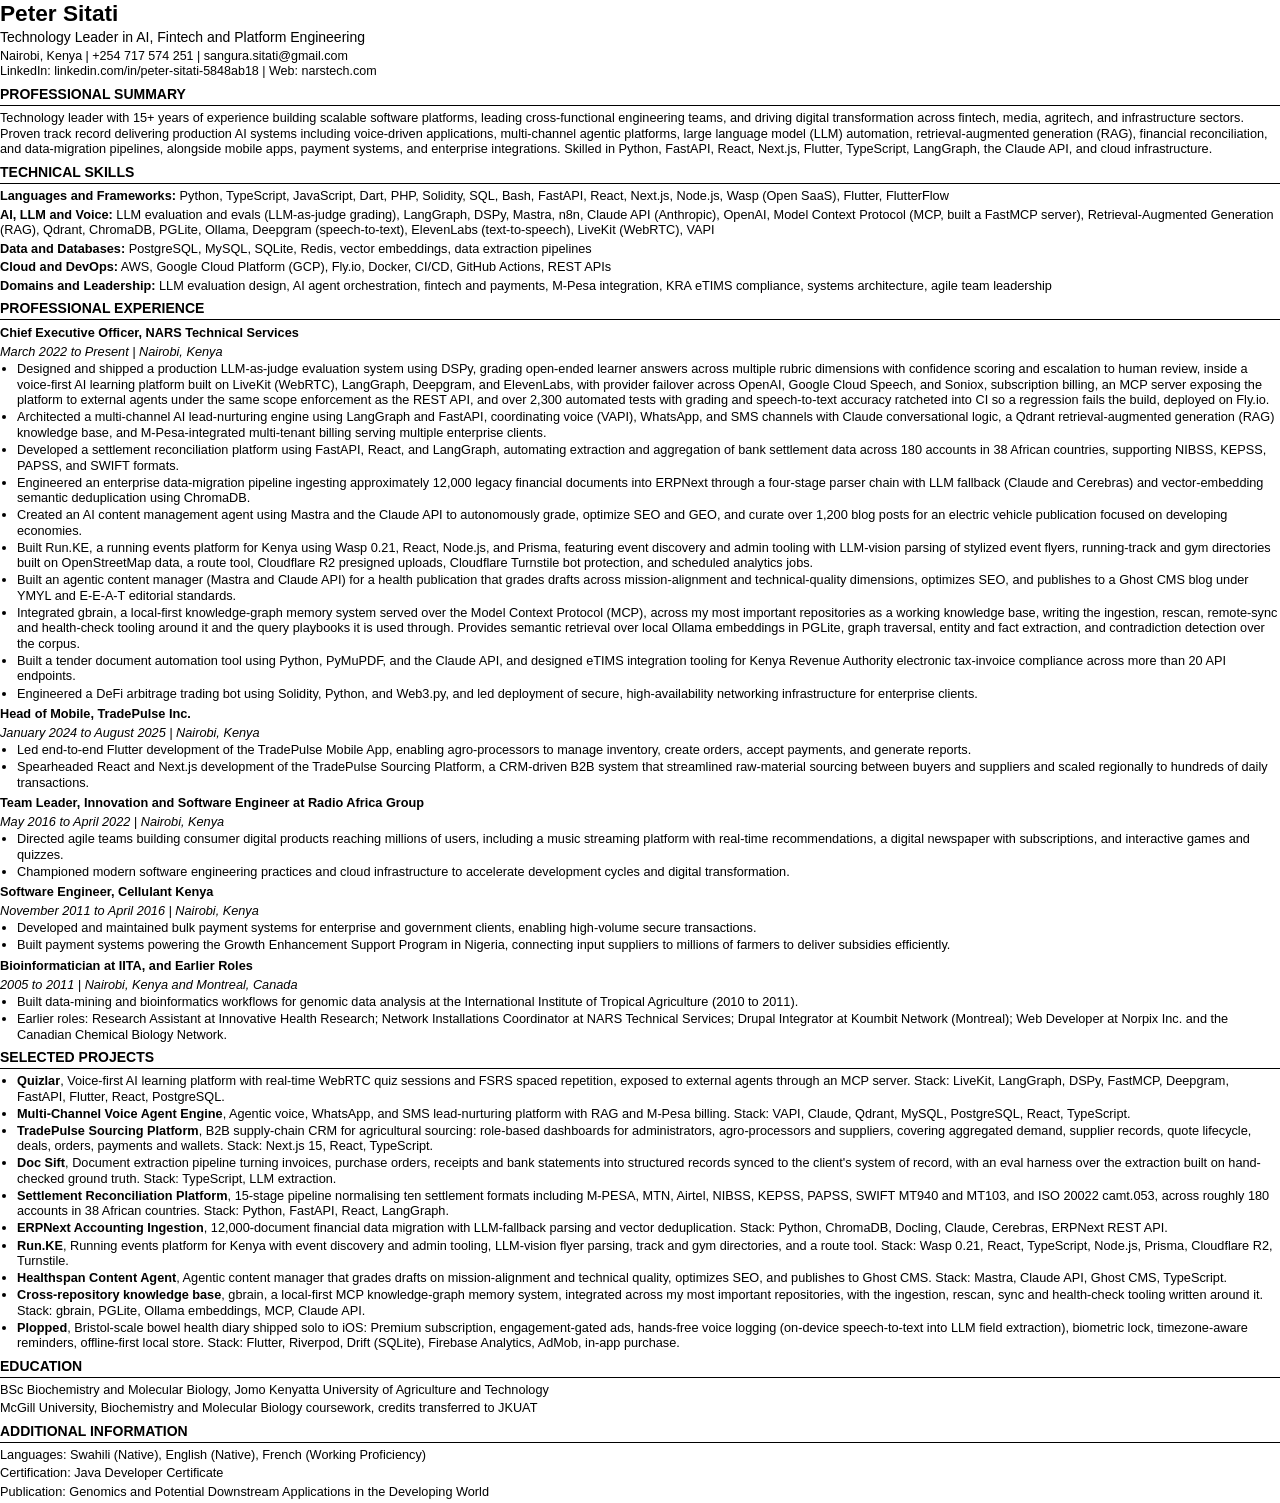
==== commit 454576a1: "Replace Retell AI with VAPI across all seven CVs ADR 0001 in voice-agency (nena/docs/adr/0001-voice-" ====
--- a/static/resume-ats.html
+++ b/static/resume-ats.html
@@ -47,7 +47,7 @@
 
 <h2>Technical Skills</h2>
 <p class="skills-line"><b>Languages and Frameworks:</b> Python, TypeScript, JavaScript, Dart, PHP, Solidity, SQL, Bash, FastAPI, React, Next.js, Node.js, Wasp (Open SaaS), Flutter, FlutterFlow</p>
-<p class="skills-line"><b>AI, LLM and Voice:</b> LLM evaluation and evals (LLM-as-judge grading), LangGraph, DSPy, Mastra, n8n, Claude API (Anthropic), OpenAI, Model Context Protocol (MCP, built a FastMCP server), Retrieval-Augmented Generation (RAG), Qdrant, ChromaDB, PGLite, Ollama, Deepgram (speech-to-text), ElevenLabs (text-to-speech), LiveKit (WebRTC), Retell AI</p>
+<p class="skills-line"><b>AI, LLM and Voice:</b> LLM evaluation and evals (LLM-as-judge grading), LangGraph, DSPy, Mastra, n8n, Claude API (Anthropic), OpenAI, Model Context Protocol (MCP, built a FastMCP server), Retrieval-Augmented Generation (RAG), Qdrant, ChromaDB, PGLite, Ollama, Deepgram (speech-to-text), ElevenLabs (text-to-speech), LiveKit (WebRTC), VAPI</p>
 <p class="skills-line"><b>Data and Databases:</b> PostgreSQL, MySQL, SQLite, Redis, vector embeddings, data extraction pipelines</p>
 <p class="skills-line"><b>Cloud and DevOps:</b> AWS, Google Cloud Platform (GCP), Fly.io, Docker, CI/CD, GitHub Actions, REST APIs</p>
 <p class="skills-line"><b>Domains and Leadership:</b> LLM evaluation design, AI agent orchestration, fintech and payments, M-Pesa integration, KRA eTIMS compliance, systems architecture, agile team leadership</p>
@@ -58,7 +58,7 @@
 <p class="job-meta">March 2022 to Present | Nairobi, Kenya</p>
 <ul>
   <li>Designed and shipped a production LLM-as-judge evaluation system using DSPy, grading open-ended learner answers across multiple rubric dimensions with confidence scoring and escalation to human review, inside a voice-first AI learning platform built on LiveKit (WebRTC), LangGraph, Deepgram, and ElevenLabs, with provider failover across OpenAI, Google Cloud Speech, and Soniox, subscription billing, an MCP server exposing the platform to external agents under the same scope enforcement as the REST API, and over 2,300 automated tests with grading and speech-to-text accuracy ratcheted into CI so a regression fails the build, deployed on Fly.io.</li>
-  <li>Architected a multi-channel AI lead-nurturing engine using LangGraph and FastAPI, coordinating voice (Retell AI), WhatsApp, and SMS channels with Claude conversational logic, a Qdrant retrieval-augmented generation (RAG) knowledge base, and M-Pesa-integrated multi-tenant billing serving multiple enterprise clients.</li>
+  <li>Architected a multi-channel AI lead-nurturing engine using LangGraph and FastAPI, coordinating voice (VAPI), WhatsApp, and SMS channels with Claude conversational logic, a Qdrant retrieval-augmented generation (RAG) knowledge base, and M-Pesa-integrated multi-tenant billing serving multiple enterprise clients.</li>
   <li>Developed a settlement reconciliation platform using FastAPI, React, and LangGraph, automating extraction and aggregation of bank settlement data across 180 accounts in 38 African countries, supporting NIBSS, KEPSS, PAPSS, and SWIFT formats.</li>
   <li>Engineered an enterprise data-migration pipeline ingesting approximately 12,000 legacy financial documents into ERPNext through a four-stage parser chain with LLM fallback (Claude and Cerebras) and vector-embedding semantic deduplication using ChromaDB.</li>
   <li>Created an AI content management agent using Mastra and the Claude API to autonomously grade, optimize SEO and GEO, and curate over 1,200 blog posts for an electric vehicle publication focused on developing economies.</li>
@@ -100,7 +100,7 @@
 <h2>Selected Projects</h2>
 <ul>
   <li><b>Quizlar</b>, Voice-first AI learning platform with real-time WebRTC quiz sessions and FSRS spaced repetition, exposed to external agents through an MCP server. Stack: LiveKit, LangGraph, DSPy, FastMCP, Deepgram, FastAPI, Flutter, React, PostgreSQL.</li>
-  <li><b>Multi-Channel Voice Agent Engine</b>, Agentic voice, WhatsApp, and SMS lead-nurturing platform with RAG and M-Pesa billing. Stack: Retell AI, Claude, Qdrant, MySQL, PostgreSQL, React, TypeScript.</li>
+  <li><b>Multi-Channel Voice Agent Engine</b>, Agentic voice, WhatsApp, and SMS lead-nurturing platform with RAG and M-Pesa billing. Stack: VAPI, Claude, Qdrant, MySQL, PostgreSQL, React, TypeScript.</li>
   <li><b>TradePulse Sourcing Platform</b>, B2B supply-chain CRM for agricultural sourcing: role-based dashboards for administrators, agro-processors and suppliers, covering aggregated demand, supplier records, quote lifecycle, deals, orders, payments and wallets. Stack: Next.js 15, React, TypeScript.</li>
   <li><b>Doc Sift</b>, Document extraction pipeline turning invoices, purchase orders, receipts and bank statements into structured records synced to the client's system of record, with an eval harness over the extraction built on hand-checked ground truth. Stack: TypeScript, LLM extraction.</li>
   <li><b>Settlement Reconciliation Platform</b>, 15-stage pipeline normalising ten settlement formats including M-PESA, MTN, Airtel, NIBSS, KEPSS, PAPSS, SWIFT MT940 and MT103, and ISO 20022 camt.053, across roughly 180 accounts in 38 African countries. Stack: Python, FastAPI, React, LangGraph.</li>
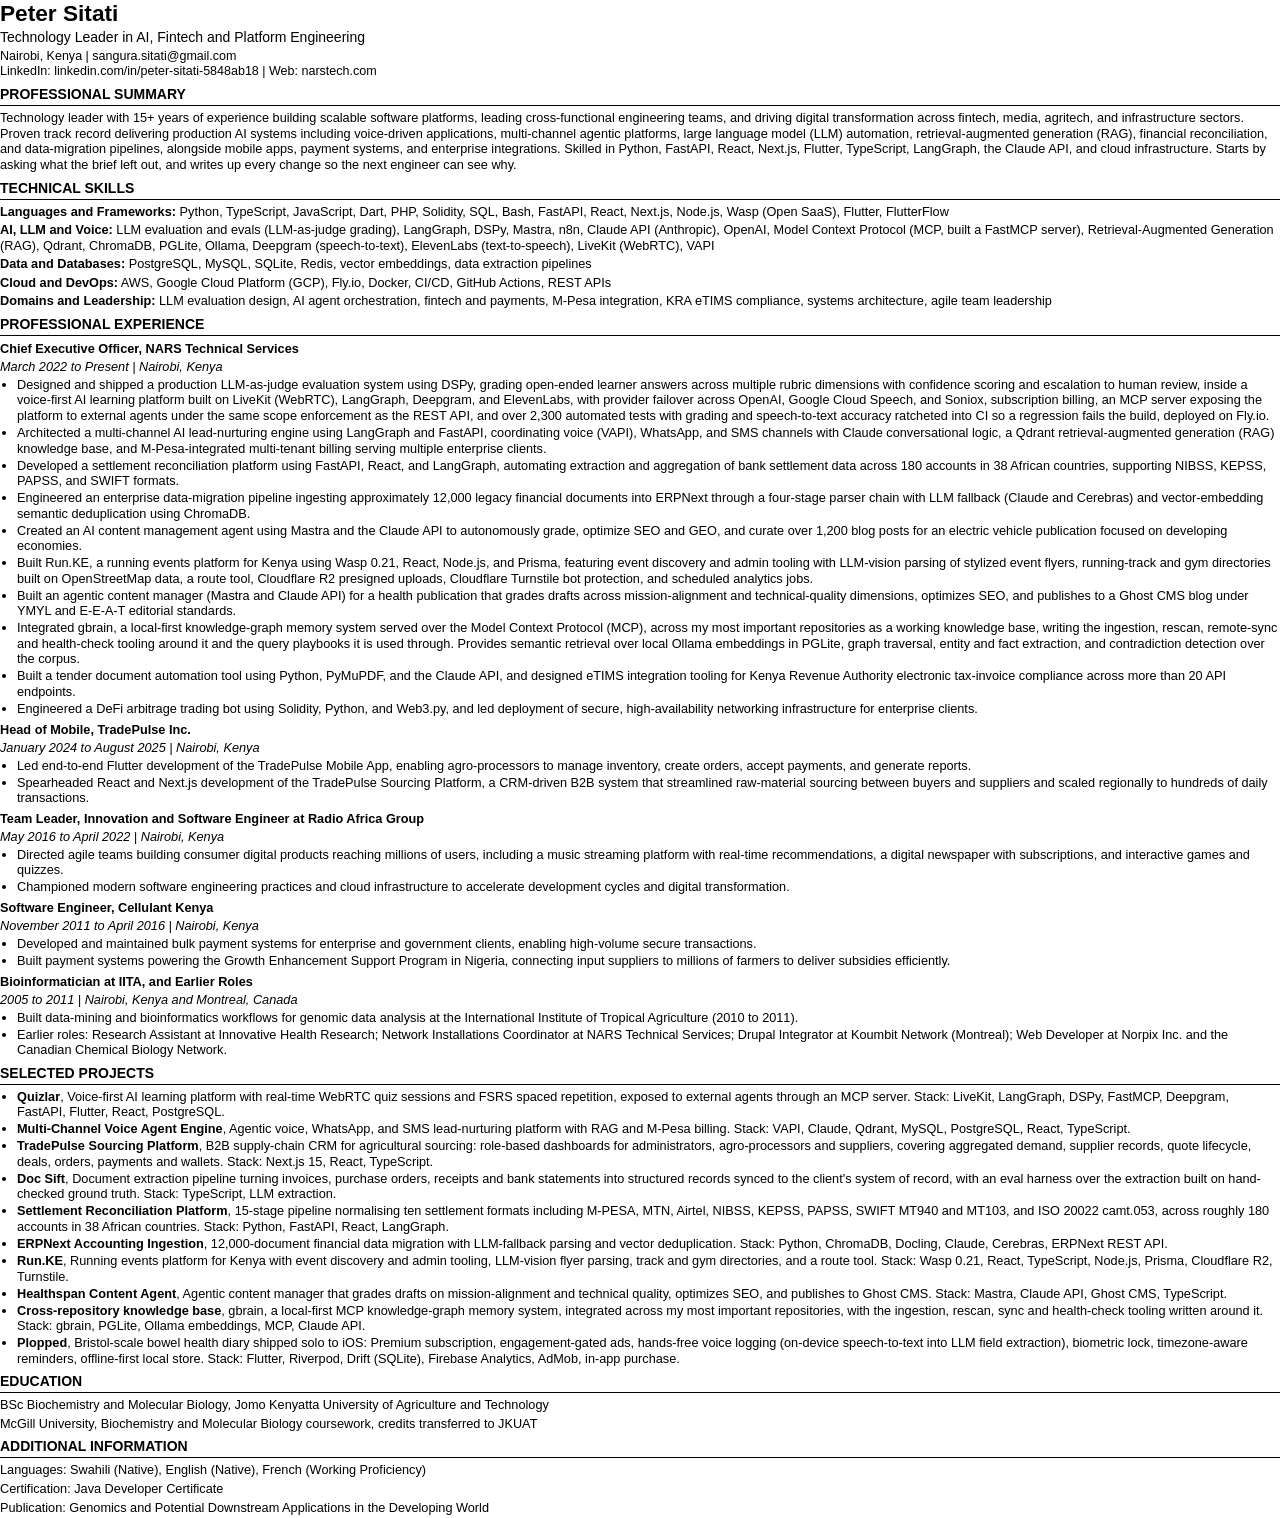
==== commit b76bd41b: "Set TradePulse end date to August 2025 across the seven CVs and site copy Seven resume HTML variants" ====
--- a/static/resume-ats.html
+++ b/static/resume-ats.html
@@ -38,12 +38,12 @@
 <h1>Peter Sitati</h1>
 <div class="role">Technology Leader in AI, Fintech and Platform Engineering</div>
 <div class="contact">
-  Nairobi, Kenya | +254 717 574 251 | sangura.sitati@gmail.com<br>
+  Nairobi, Kenya | sangura.sitati@gmail.com<br>
   LinkedIn: linkedin.com/in/peter-sitati-5848ab18 | Web: narstech.com
 </div>
 
 <h2>Professional Summary</h2>
-<p>Technology leader with 15+ years of experience building scalable software platforms, leading cross-functional engineering teams, and driving digital transformation across fintech, media, agritech, and infrastructure sectors. Proven track record delivering production AI systems including voice-driven applications, multi-channel agentic platforms, large language model (LLM) automation, retrieval-augmented generation (RAG), financial reconciliation, and data-migration pipelines, alongside mobile apps, payment systems, and enterprise integrations. Skilled in Python, FastAPI, React, Next.js, Flutter, TypeScript, LangGraph, the Claude API, and cloud infrastructure.</p>
+<p>Technology leader with 15+ years of experience building scalable software platforms, leading cross-functional engineering teams, and driving digital transformation across fintech, media, agritech, and infrastructure sectors. Proven track record delivering production AI systems including voice-driven applications, multi-channel agentic platforms, large language model (LLM) automation, retrieval-augmented generation (RAG), financial reconciliation, and data-migration pipelines, alongside mobile apps, payment systems, and enterprise integrations. Skilled in Python, FastAPI, React, Next.js, Flutter, TypeScript, LangGraph, the Claude API, and cloud infrastructure. Starts by asking what the brief left out, and writes up every change so the next engineer can see why.</p>
 
 <h2>Technical Skills</h2>
 <p class="skills-line"><b>Languages and Frameworks:</b> Python, TypeScript, JavaScript, Dart, PHP, Solidity, SQL, Bash, FastAPI, React, Next.js, Node.js, Wasp (Open SaaS), Flutter, FlutterFlow</p>
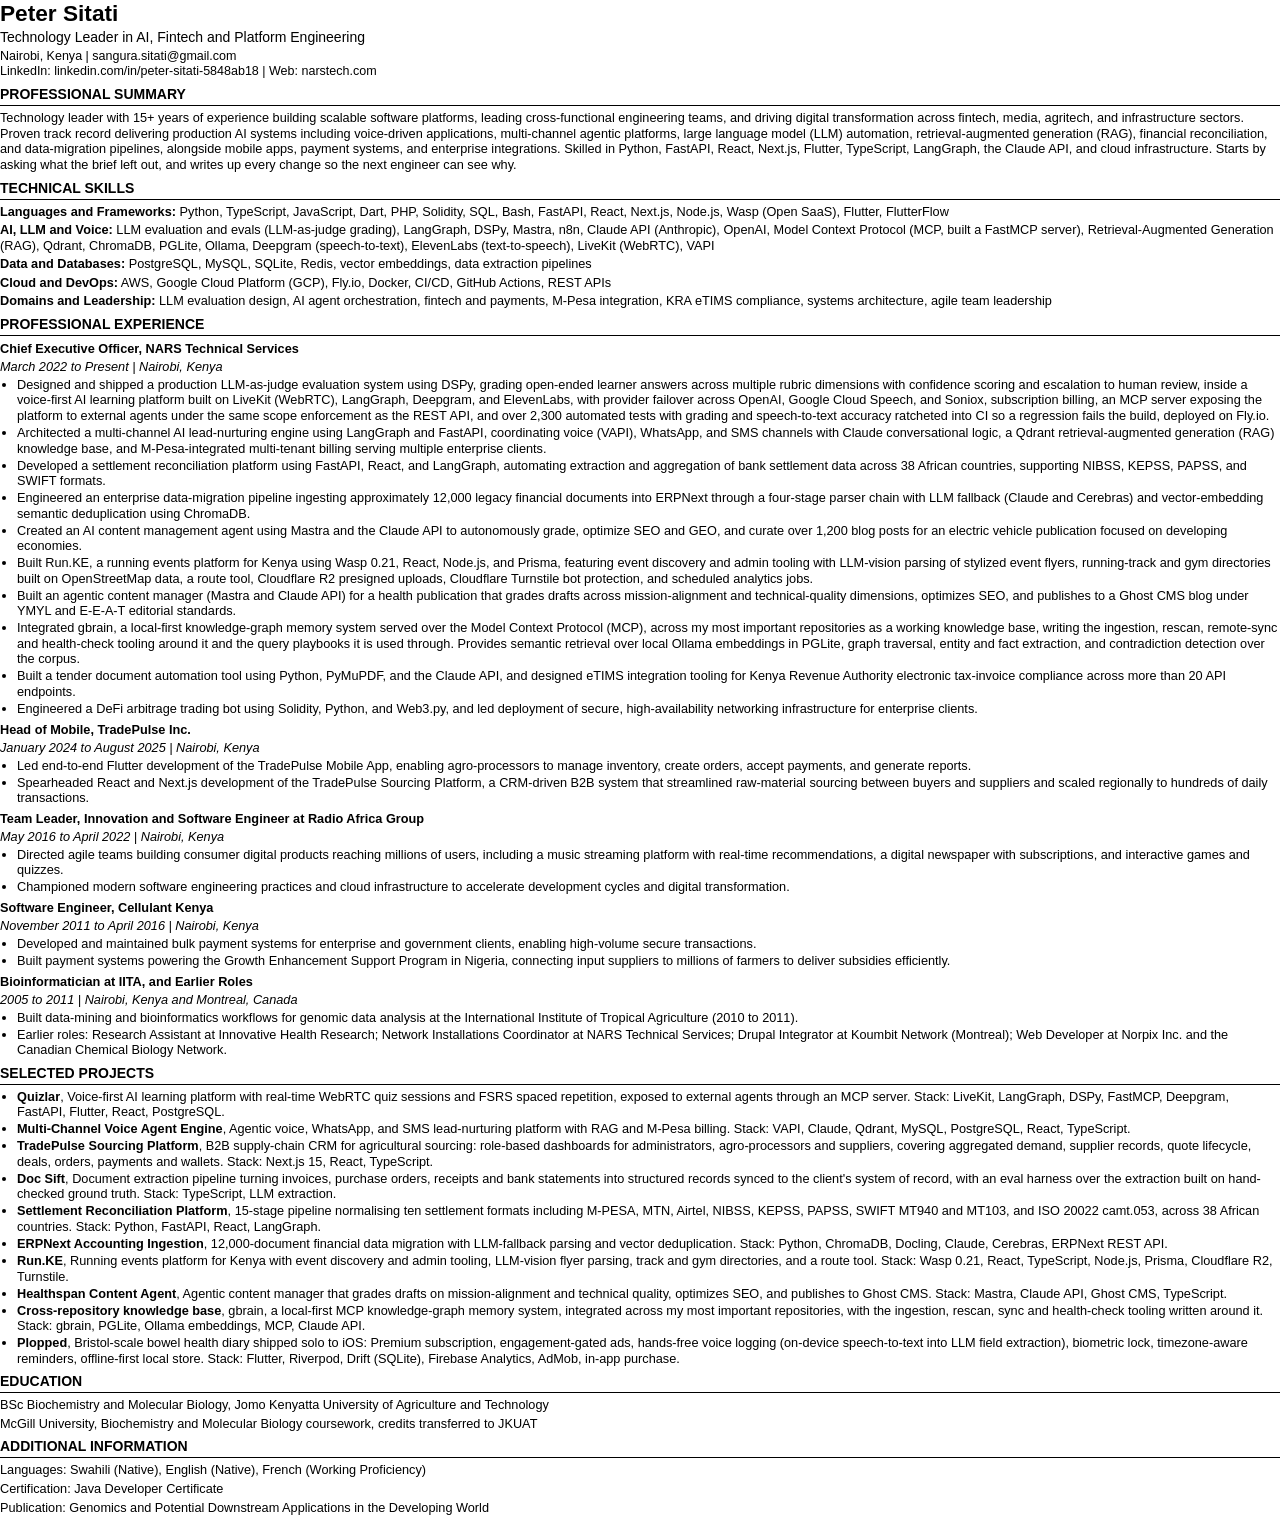
==== commit bb25f308: "Settlement claim keeps one proof number: 38 countries, not the account count (naming rule 13a) Co-Au" ====
--- a/static/resume-ats.html
+++ b/static/resume-ats.html
@@ -59,7 +59,7 @@
 <ul>
   <li>Designed and shipped a production LLM-as-judge evaluation system using DSPy, grading open-ended learner answers across multiple rubric dimensions with confidence scoring and escalation to human review, inside a voice-first AI learning platform built on LiveKit (WebRTC), LangGraph, Deepgram, and ElevenLabs, with provider failover across OpenAI, Google Cloud Speech, and Soniox, subscription billing, an MCP server exposing the platform to external agents under the same scope enforcement as the REST API, and over 2,300 automated tests with grading and speech-to-text accuracy ratcheted into CI so a regression fails the build, deployed on Fly.io.</li>
   <li>Architected a multi-channel AI lead-nurturing engine using LangGraph and FastAPI, coordinating voice (VAPI), WhatsApp, and SMS channels with Claude conversational logic, a Qdrant retrieval-augmented generation (RAG) knowledge base, and M-Pesa-integrated multi-tenant billing serving multiple enterprise clients.</li>
-  <li>Developed a settlement reconciliation platform using FastAPI, React, and LangGraph, automating extraction and aggregation of bank settlement data across 180 accounts in 38 African countries, supporting NIBSS, KEPSS, PAPSS, and SWIFT formats.</li>
+  <li>Developed a settlement reconciliation platform using FastAPI, React, and LangGraph, automating extraction and aggregation of bank settlement data across 38 African countries, supporting NIBSS, KEPSS, PAPSS, and SWIFT formats.</li>
   <li>Engineered an enterprise data-migration pipeline ingesting approximately 12,000 legacy financial documents into ERPNext through a four-stage parser chain with LLM fallback (Claude and Cerebras) and vector-embedding semantic deduplication using ChromaDB.</li>
   <li>Created an AI content management agent using Mastra and the Claude API to autonomously grade, optimize SEO and GEO, and curate over 1,200 blog posts for an electric vehicle publication focused on developing economies.</li>
   <li>Built Run.KE, a running events platform for Kenya using Wasp 0.21, React, Node.js, and Prisma, featuring event discovery and admin tooling with LLM-vision parsing of stylized event flyers, running-track and gym directories built on OpenStreetMap data, a route tool, Cloudflare R2 presigned uploads, Cloudflare Turnstile bot protection, and scheduled analytics jobs.</li>
@@ -103,7 +103,7 @@
   <li><b>Multi-Channel Voice Agent Engine</b>, Agentic voice, WhatsApp, and SMS lead-nurturing platform with RAG and M-Pesa billing. Stack: VAPI, Claude, Qdrant, MySQL, PostgreSQL, React, TypeScript.</li>
   <li><b>TradePulse Sourcing Platform</b>, B2B supply-chain CRM for agricultural sourcing: role-based dashboards for administrators, agro-processors and suppliers, covering aggregated demand, supplier records, quote lifecycle, deals, orders, payments and wallets. Stack: Next.js 15, React, TypeScript.</li>
   <li><b>Doc Sift</b>, Document extraction pipeline turning invoices, purchase orders, receipts and bank statements into structured records synced to the client's system of record, with an eval harness over the extraction built on hand-checked ground truth. Stack: TypeScript, LLM extraction.</li>
-  <li><b>Settlement Reconciliation Platform</b>, 15-stage pipeline normalising ten settlement formats including M-PESA, MTN, Airtel, NIBSS, KEPSS, PAPSS, SWIFT MT940 and MT103, and ISO 20022 camt.053, across roughly 180 accounts in 38 African countries. Stack: Python, FastAPI, React, LangGraph.</li>
+  <li><b>Settlement Reconciliation Platform</b>, 15-stage pipeline normalising ten settlement formats including M-PESA, MTN, Airtel, NIBSS, KEPSS, PAPSS, SWIFT MT940 and MT103, and ISO 20022 camt.053, across 38 African countries. Stack: Python, FastAPI, React, LangGraph.</li>
   <li><b>ERPNext Accounting Ingestion</b>, 12,000-document financial data migration with LLM-fallback parsing and vector deduplication. Stack: Python, ChromaDB, Docling, Claude, Cerebras, ERPNext REST API.</li>
   <li><b>Run.KE</b>, Running events platform for Kenya with event discovery and admin tooling, LLM-vision flyer parsing, track and gym directories, and a route tool. Stack: Wasp 0.21, React, TypeScript, Node.js, Prisma, Cloudflare R2, Turnstile.</li>
   <li><b>Healthspan Content Agent</b>, Agentic content manager that grades drafts on mission-alignment and technical quality, optimizes SEO, and publishes to Ghost CMS. Stack: Mastra, Claude API, Ghost CMS, TypeScript.</li>
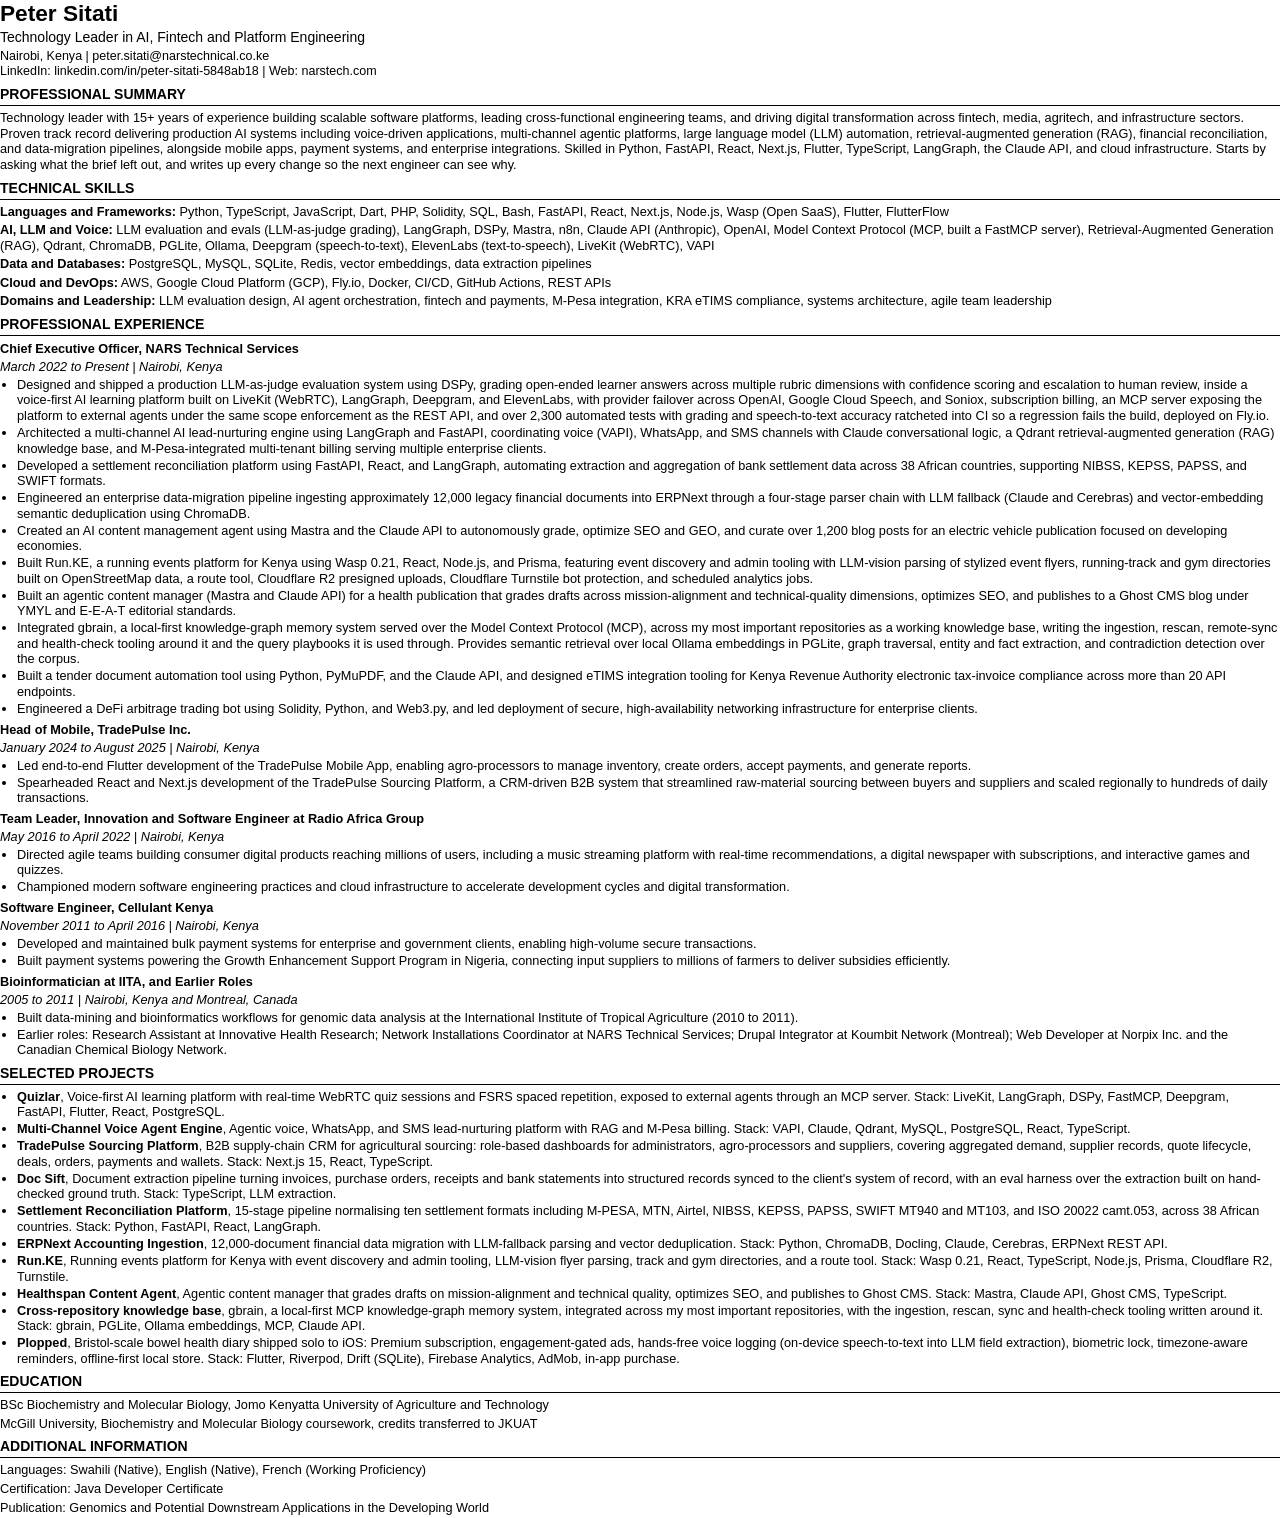
==== commit 10bf9fdc: "Public email moves to peter.sitati@narstechnical.co.ke Site (hero + contact), all seven CV variants " ====
--- a/static/resume-ats.html
+++ b/static/resume-ats.html
@@ -38,7 +38,7 @@
 <h1>Peter Sitati</h1>
 <div class="role">Technology Leader in AI, Fintech and Platform Engineering</div>
 <div class="contact">
-  Nairobi, Kenya | sangura.sitati@gmail.com<br>
+  Nairobi, Kenya | peter.sitati@narstechnical.co.ke<br>
   LinkedIn: linkedin.com/in/peter-sitati-5848ab18 | Web: narstech.com
 </div>
 
